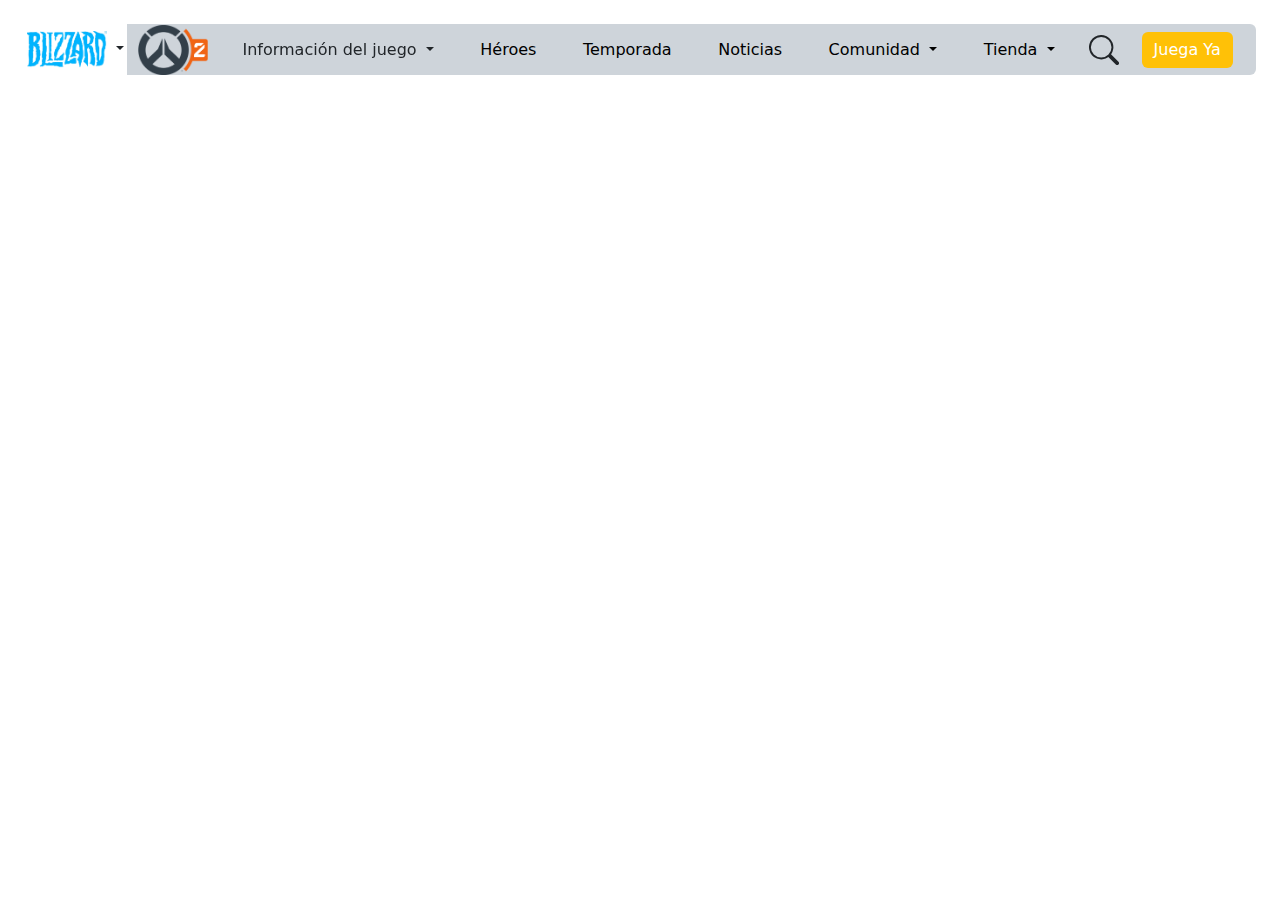
==== index.html @ b902361c "Siguiente modificación del menú, quito bordes y fondos, añado nuevos elementos y redondeo bordes" ====
<!DOCTYPE html>
<html lang="es">
  <head>
    <meta charset="UTF-8" />
    <meta name="viewport" content="width=device-width, initial-scale=1.0" />
    <title>
      Proyecto BootStrap - Página Overwatch 2 - Álvaro Lebrón Guerra
    </title>
    <link rel="stylesheet" href="src/style.css" />
    <link rel="stylesheet" href="src/css/bootstrap.css" />
    <link
      rel="icon"
      href="Media/Overwatch_2_logo.svg(1).png"
      type="image/png"
      sizes="16x16"
    />
    <link rel="preconnect" href="https://fonts.googleapis.com" />
    <link rel="preconnect" href="https://fonts.gstatic.com" crossorigin />
    <link rel="preconnect" href="https://fonts.googleapis.com">
  <link rel="preconnect" href="https://fonts.gstatic.com" crossorigin>
  <link href="https://fonts.googleapis.com/css2?family=Roboto:ital,wght@0,100;0,300;0,400;0,500;0,700;0,900;1,100;1,300;1,400;1,500;1,700;1,900&display=swap" rel="stylesheet">
    <style>
      @import url("https://fonts.googleapis.com/css2?family=Roboto:wght@400;500&display=swap");
    </style>
  </head>
  <body>
    <video
      muted
      loop
      autoplay
      src="/Media/fondo.mp4"
      type="video/mp4"
    ></video>
    <div class="container-fluid">
      <div class="menu m-4 rounded">
        <div class="row">
          <div class="logo col-1 d-flex justify-content-center bg-white rounded-start-2">
            <div class="dropdown d-inline-block">
              <a
                class="btn dropdown-toggle"
                href="#"
                role="button"
                data-bs-toggle="dropdown"
                aria-expanded="false"
              >
                <img
                  src="Media/Blizzard_Logo.png"
                  alt="Logo Blizzard"
                  class="logo1"
                />
              </a>

              <ul class="dropdown-menu">
                <li>
                  <a class="dropdown-item" href="https://www.blizzard.com/"
                    >Visita Blizzard.com</a
                  >
                </li>
                <li>
                  <a class="dropdown-item" href="https://www.blizzard.com/games"
                    >Todos los juegos</a
                  >
                </li>
              </ul>
            </div>
          </div>
          <div
            class="nav col-11 d-flex justify-content-around align-items-center bg-dark-subtle rounded-end-2"
          >
            <div class="logo_OW">
              <img
                src="Media/Overwatch_2_logo.svg(1).png"
                alt="Logo Overwatch"
                width="70px"
              />
            </div>
            <div class="dropdown-center align-items-center">
              <button
                class="btn btn-secondary dropdown-toggle bg-transparent text-dark border-0"
                type="button"
                data-bs-toggle="dropdown"
                aria-expanded="false"
              >
                Información del juego
              </button>
              <ul class="dropdown-menu">
                <li><a class="dropdown-item" href="#">Resumen</a></li>
                <li>
                  <a
                    class="dropdown-item"
                    href="https://overwatch.blizzard.com/media"
                    >Multimedia</a
                  >
                </li>
                <li>
                  <a
                    class="dropdown-item"
                    href="https://overwatch.blizzard.com/news/patch-notes"
                    >Notas del parche</a
                  >
                </li>
              </ul>
            </div>
            <a class="btn btn-primary bg-transparent text-black border-0" href="#" role="button">Héroes</a>
            <a class="btn btn-primary bg-transparent text-black border-0" href="https://overwatch.blizzard.com/es-es/season/" role="button">Temporada</a>
            <a class="btn btn-primary bg-transparent text-black border-0" href="https://overwatch.blizzard.com/es-es/news/" role="button">Noticias</a>
            <div class="dropdown-center">
              <button
                class="btn btn-secondary dropdown-toggle bg-transparent text-black border-0"
                type="button"
                data-bs-toggle="dropdown"
                aria-expanded="false"
              >
                Comunidad
              </button>
              <ul class="dropdown-menu">
                <li>
                  <a
                    class="dropdown-item"
                    href="https://eu.forums.blizzard.com/es/overwatch/"
                    >Foros</a
                  >
                </li>
                <li>
                  <a
                    class="dropdown-item"
                    href="https://overwatch.blizzard.com/search"
                    >perfiles de jugadores</a
                  >
                </li>
                <li><a class="dropdown-item disabled" href="#">ESPORTS</a></li>
                <li>
                  <a
                    class="dropdown-item"
                    href="https://esports.overwatch.com/en-us/news/2024-owcs-emea-na-competitive-details"
                    >Esports de Overwatch 2024</a
                  >
                </li>
              </ul>
            </div>
            <div class="dropdown-center">
              <button
                class="btn btn-secondary dropdown-toggle bg-transparent text-black border-0"
                type="button"
                data-bs-toggle="dropdown"
                aria-expanded="false"
              >
                Tienda
              </button>
              <ul class="dropdown-menu">
                <li><a class="dropdown-item" href="https://gear.blizzard.com/collections/overwatch">Tienda
                  <svg xmlns="http://www.w3.org/2000/svg" width="13" height="13" fill="currentColor" class="bi bi-arrow-up-right" viewBox="0 0 16 16">
                    <path fill-rule="evenodd" d="M14 2.5a.5.5 0 0 0-.5-.5h-6a.5.5 0 0 0 0 1h4.793L2.146 13.146a.5.5 0 0 0 .708.708L13 3.707V8.5a.5.5 0 0 0 1 0z"/>
                  </svg>
                </a></li>
              </ul>
            </div>
            <svg xmlns="http://www.w3.org/2000/svg" width="30" height="30" fill="currentColor" class="bi bi-search" viewBox="0 0 16 16">
              <path d="M11.742 10.344a6.5 6.5 0 1 0-1.397 1.398h-.001q.044.06.098.115l3.85 3.85a1 1 0 0 0 1.415-1.414l-3.85-3.85a1 1 0 0 0-.115-.1zM12 6.5a5.5 5.5 0 1 1-11 0 5.5 5.5 0 0 1 11 0"/>
            </svg>
            <a class="btn btn-primary bg-warning border-0" href="#" role="button">Juega Ya</a>
          </div>
        </div>
      <!-- </div> -->
    </div>
  </body>
  <script src="src/js/bootstrap.bundle.js"></script>
</html>
---- src/style.css ----
*{
    margin: 0;
    padding: 0;
    box-sizing: border-box;
}

.container{
    width: 90%;
}

/* .nav{
    border: 3px solid blue;
}

.logo{
    border: 3px solid red;
} */

.logo1{
    width:5em;
}

.menu{
    background-color: transparent;
    border-radius: 40px;
}

video{
    position: fixed;
    top: 0;
    left: 0;
    min-width: 100%;
    min-height: 100%;
    z-index: -1;
    width: 100%;
}

.roboto-light {
    font-family: "Roboto", sans-serif;
    font-weight: 300;
    font-style: normal;
  }

body{
    font-family: system-ui, -apple-system, BlinkMacSystemFont, 'Segoe UI', Roboto, Oxygen, Ubuntu, Cantarell, 'Open Sans', 'Helvetica Neue', sans-serif;
}
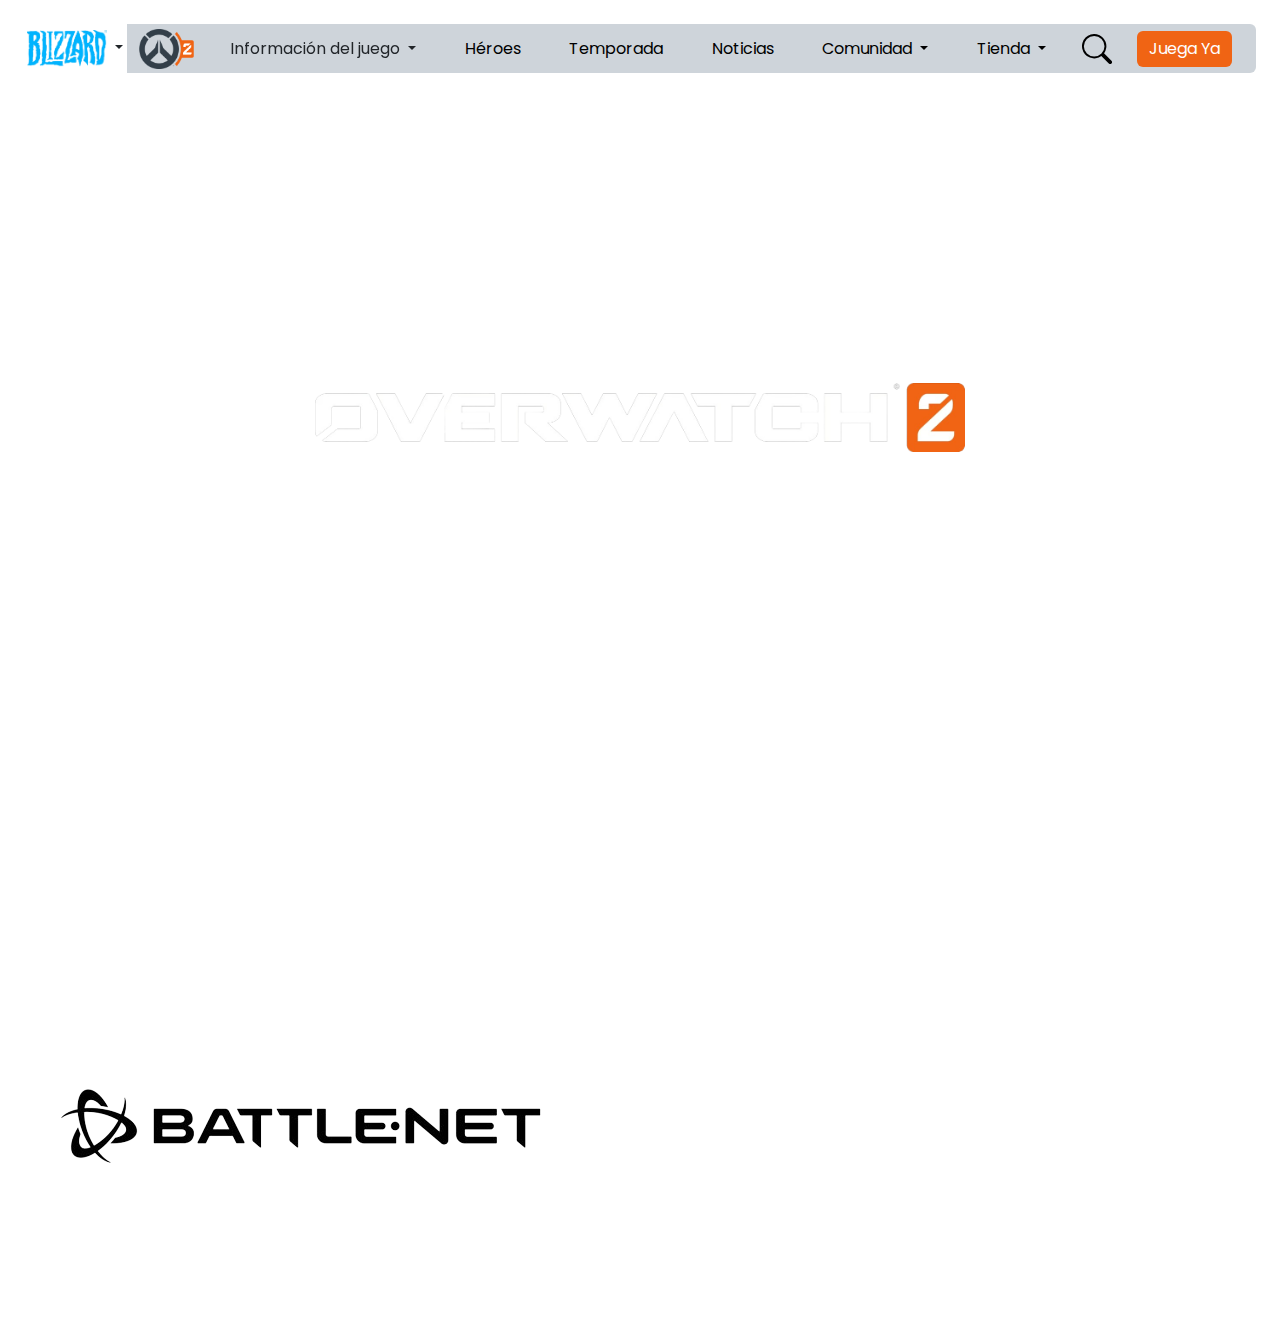
==== commit 9a516d7e: "Termino header y main, en proceso del footer" ====
--- a/index.html
+++ b/index.html
@@ -6,8 +6,8 @@
     <title>
       Proyecto BootStrap - Página Overwatch 2 - Álvaro Lebrón Guerra
     </title>
+    <link rel="stylesheet" href="src/css/bootstrap.css" />
     <link rel="stylesheet" href="src/style.css" />
-    <link rel="stylesheet" href="src/css/bootstrap.css" />
     <link
       rel="icon"
       href="Media/Overwatch_2_logo.svg(1).png"
@@ -16,152 +16,212 @@
     />
     <link rel="preconnect" href="https://fonts.googleapis.com" />
     <link rel="preconnect" href="https://fonts.gstatic.com" crossorigin />
-    <link rel="preconnect" href="https://fonts.googleapis.com">
-  <link rel="preconnect" href="https://fonts.gstatic.com" crossorigin>
-  <link href="https://fonts.googleapis.com/css2?family=Roboto:ital,wght@0,100;0,300;0,400;0,500;0,700;0,900;1,100;1,300;1,400;1,500;1,700;1,900&display=swap" rel="stylesheet">
+    <link rel="preconnect" href="https://fonts.googleapis.com" />
+    <link rel="preconnect" href="https://fonts.gstatic.com" crossorigin />
+    <link
+      href="https://fonts.googleapis.com/css2?family=Roboto:ital,wght@0,100;0,300;0,400;0,500;0,700;0,900;1,100;1,300;1,400;1,500;1,700;1,900&display=swap"
+      rel="stylesheet"
+    />
     <style>
-      @import url("https://fonts.googleapis.com/css2?family=Roboto:wght@400;500&display=swap");
+      @import url("https://fonts.googleapis.com/css2?family=Poppins:ital,wght@0,500;0,700;1,700&display=swap");
     </style>
   </head>
   <body>
-    <video
-      muted
-      loop
-      autoplay
-      src="/Media/fondo.mp4"
-      type="video/mp4"
-    ></video>
+    <video muted loop autoplay src="/Media/fondo.mp4" type="video/mp4"></video>
     <div class="container-fluid">
-      <div class="menu m-4 rounded">
-        <div class="row">
-          <div class="logo col-1 d-flex justify-content-center bg-white rounded-start-2">
-            <div class="dropdown d-inline-block">
+      <div class="menu m-4 rounded sticky-top">
+        <header>
+          <div class="row">
+            <div
+              class="logo col-1 d-flex justify-content-center bg-white rounded-start-2"
+            >
+              <div class="dropdown d-inline-block">
+                <a
+                  class="btn dropdown-toggle border-0"
+                  href="#"
+                  role="button"
+                  data-bs-toggle="dropdown"
+                  aria-expanded="false"
+                >
+                  <img
+                    src="Media/Blizzard_Logo.png"
+                    alt="Logo Blizzard"
+                    class="logo1"
+                  />
+                </a>
+                <ul class="dropdown-menu">
+                  <li>
+                    <a class="dropdown-item" href="https://www.blizzard.com/"
+                      >Visita Blizzard.com</a
+                    >
+                  </li>
+                  <li>
+                    <a class="dropdown-item" href="https://www.blizzard.com/games"
+                      >Todos los juegos</a
+                    >
+                  </li>
+                </ul>
+              </div>
+            </div>
+            <div
+              class="nav col-11 d-flex justify-content-around align-items-center bg-dark-subtle rounded-end-2"
+            >
+              <div class="logo_OW">
+                <img
+                  src="Media/Overwatch_2_logo.svg(1).png"
+                  alt="Logo Overwatch"
+                  width="55px"
+                />
+              </div>
+              <div class="dropdown-center align-items-center">
+                <button
+                  class="fondo btn dropdown-toggle bg-transparent text-dark border-0"
+                  type="button"
+                  data-bs-toggle="dropdown"
+                  aria-expanded="false"
+                >
+                  Información del juego
+                </button>
+                <ul class="dropdown-menu">
+                  <li><a class="dropdown-item" href="#">Resumen</a></li>
+                  <li>
+                    <a
+                      class="dropdown-item"
+                      href="https://overwatch.blizzard.com/media"
+                      >Multimedia</a
+                    >
+                  </li>
+                  <li>
+                    <a
+                      class="dropdown-item"
+                      href="https://overwatch.blizzard.com/news/patch-notes"
+                      >Notas del parche</a
+                    >
+                  </li>
+                </ul>
+              </div>
               <a
-                class="btn dropdown-toggle"
+                class="fondo btn btn-primary bg-transparent text-black border-0"
                 href="#"
                 role="button"
-                data-bs-toggle="dropdown"
-                aria-expanded="false"
+                >Héroes</a
               >
-                <img
-                  src="Media/Blizzard_Logo.png"
-                  alt="Logo Blizzard"
-                  class="logo1"
-                />
+              <a
+                class="fondo btn btn-primary bg-transparent text-black border-0"
+                href="https://overwatch.blizzard.com/es-es/season/"
+                role="button"
+                >Temporada</a
+              >
+              <a
+                class="fondo btn btn-primary bg-transparent text-black border-0"
+                href="https://overwatch.blizzard.com/es-es/news/"
+                role="button"
+                >Noticias</a
+              >
+              <div class="dropdown-center">
+                <button
+                  class="fondo btn dropdown-toggle bg-transparent text-black border-0"
+                  type="button"
+                  data-bs-toggle="dropdown"
+                  aria-expanded="false"
+                >
+                  Comunidad
+                </button>
+                <ul class="dropdown-menu">
+                  <li>
+                    <a
+                      class="dropdown-item"
+                      href="https://eu.forums.blizzard.com/es/overwatch/"
+                      >Foros</a
+                    >
+                  </li>
+                  <li>
+                    <a
+                      class="dropdown-item"
+                      href="https://overwatch.blizzard.com/search"
+                      >perfiles de jugadores</a
+                    >
+                  </li>
+                  <li><a class="dropdown-item disabled" href="#">ESPORTS</a></li>
+                  <li>
+                    <a
+                      class="dropdown-item"
+                      href="https://esports.overwatch.com/en-us/news/2024-owcs-emea-na-competitive-details"
+                      >Esports de Overwatch 2024</a
+                    >
+                  </li>
+                </ul>
+              </div>
+              <div class="dropdown-center">
+                <button
+                  class="fondo btn dropdown-toggle bg-transparent text-black border-0"
+                  type="button"
+                  data-bs-toggle="dropdown"
+                  aria-expanded="false"
+                >
+                  Tienda
+                </button>
+                <ul class="dropdown-menu">
+                  <li>
+                    <a
+                      class="dropdown-item"
+                      href="https://gear.blizzard.com/collections/overwatch"
+                      >Tienda
+                      <svg
+                        xmlns="http://www.w3.org/2000/svg"
+                        width="13"
+                        height="13"
+                        fill="currentColor"
+                        class="bi bi-arrow-up-right"
+                        viewBox="0 0 16 16"
+                      >
+                        <path
+                          fill-rule="evenodd"
+                          d="M14 2.5a.5.5 0 0 0-.5-.5h-6a.5.5 0 0 0 0 1h4.793L2.146 13.146a.5.5 0 0 0 .708.708L13 3.707V8.5a.5.5 0 0 0 1 0z"
+                        />
+                      </svg>
+                    </a>
+                  </li>
+                </ul>
+              </div>
+              <a href="https://overwatch.blizzard.com/es-es/search/">
+                <svg
+                  xmlns="http://www.w3.org/2000/svg"
+                  width="30"
+                  height="30"
+                  fill="currentColor"
+                  class="bi bi-search text-black"
+                  viewBox="0 0 16 16"
+                >
+                  <path
+                    d="M11.742 10.344a6.5 6.5 0 1 0-1.397 1.398h-.001q.044.06.098.115l3.85 3.85a1 1 0 0 0 1.415-1.414l-3.85-3.85a1 1 0 0 0-.115-.1zM12 6.5a5.5 5.5 0 1 1-11 0 5.5 5.5 0 0 1 11 0"
+                  />
+                </svg>
               </a>
-
-              <ul class="dropdown-menu">
-                <li>
-                  <a class="dropdown-item" href="https://www.blizzard.com/"
-                    >Visita Blizzard.com</a
-                  >
-                </li>
-                <li>
-                  <a class="dropdown-item" href="https://www.blizzard.com/games"
-                    >Todos los juegos</a
-                  >
-                </li>
-              </ul>
+              <a class="juega btn border-0 text-white" href="#" role="button">Juega Ya</a>
             </div>
           </div>
-          <div
-            class="nav col-11 d-flex justify-content-around align-items-center bg-dark-subtle rounded-end-2"
-          >
-            <div class="logo_OW">
-              <img
-                src="Media/Overwatch_2_logo.svg(1).png"
-                alt="Logo Overwatch"
-                width="70px"
-              />
-            </div>
-            <div class="dropdown-center align-items-center">
-              <button
-                class="btn btn-secondary dropdown-toggle bg-transparent text-dark border-0"
-                type="button"
-                data-bs-toggle="dropdown"
-                aria-expanded="false"
-              >
-                Información del juego
-              </button>
-              <ul class="dropdown-menu">
-                <li><a class="dropdown-item" href="#">Resumen</a></li>
-                <li>
-                  <a
-                    class="dropdown-item"
-                    href="https://overwatch.blizzard.com/media"
-                    >Multimedia</a
-                  >
-                </li>
-                <li>
-                  <a
-                    class="dropdown-item"
-                    href="https://overwatch.blizzard.com/news/patch-notes"
-                    >Notas del parche</a
-                  >
-                </li>
-              </ul>
-            </div>
-            <a class="btn btn-primary bg-transparent text-black border-0" href="#" role="button">Héroes</a>
-            <a class="btn btn-primary bg-transparent text-black border-0" href="https://overwatch.blizzard.com/es-es/season/" role="button">Temporada</a>
-            <a class="btn btn-primary bg-transparent text-black border-0" href="https://overwatch.blizzard.com/es-es/news/" role="button">Noticias</a>
-            <div class="dropdown-center">
-              <button
-                class="btn btn-secondary dropdown-toggle bg-transparent text-black border-0"
-                type="button"
-                data-bs-toggle="dropdown"
-                aria-expanded="false"
-              >
-                Comunidad
-              </button>
-              <ul class="dropdown-menu">
-                <li>
-                  <a
-                    class="dropdown-item"
-                    href="https://eu.forums.blizzard.com/es/overwatch/"
-                    >Foros</a
-                  >
-                </li>
-                <li>
-                  <a
-                    class="dropdown-item"
-                    href="https://overwatch.blizzard.com/search"
-                    >perfiles de jugadores</a
-                  >
-                </li>
-                <li><a class="dropdown-item disabled" href="#">ESPORTS</a></li>
-                <li>
-                  <a
-                    class="dropdown-item"
-                    href="https://esports.overwatch.com/en-us/news/2024-owcs-emea-na-competitive-details"
-                    >Esports de Overwatch 2024</a
-                  >
-                </li>
-              </ul>
-            </div>
-            <div class="dropdown-center">
-              <button
-                class="btn btn-secondary dropdown-toggle bg-transparent text-black border-0"
-                type="button"
-                data-bs-toggle="dropdown"
-                aria-expanded="false"
-              >
-                Tienda
-              </button>
-              <ul class="dropdown-menu">
-                <li><a class="dropdown-item" href="https://gear.blizzard.com/collections/overwatch">Tienda
-                  <svg xmlns="http://www.w3.org/2000/svg" width="13" height="13" fill="currentColor" class="bi bi-arrow-up-right" viewBox="0 0 16 16">
-                    <path fill-rule="evenodd" d="M14 2.5a.5.5 0 0 0-.5-.5h-6a.5.5 0 0 0 0 1h4.793L2.146 13.146a.5.5 0 0 0 .708.708L13 3.707V8.5a.5.5 0 0 0 1 0z"/>
-                  </svg>
-                </a></li>
-              </ul>
-            </div>
-            <svg xmlns="http://www.w3.org/2000/svg" width="30" height="30" fill="currentColor" class="bi bi-search" viewBox="0 0 16 16">
-              <path d="M11.742 10.344a6.5 6.5 0 1 0-1.397 1.398h-.001q.044.06.098.115l3.85 3.85a1 1 0 0 0 1.415-1.414l-3.85-3.85a1 1 0 0 0-.115-.1zM12 6.5a5.5 5.5 0 1 1-11 0 5.5 5.5 0 0 1 11 0"/>
-            </svg>
-            <a class="btn btn-primary bg-warning border-0" href="#" role="button">Juega Ya</a>
-          </div>
+                </div>
+        </header>
+      <main>
+        <div
+          class="main d-flex flex-column align-items-center justify-content-center"
+          style="height: 90vh"
+        >
+          <img
+            src="Media/Overwatch2.png"
+            class="rounded mx-auto d-block"
+            alt="Overwatch 2"
+            width="650"
+          />
+          <br>
+          <p class="poppins-bold-italic mt-4 fs-1 text-white">UN FUTURO POR EL QUE VALE LA PENA LUCHAR</p>
+          <p class="poppins-medium  fs-5 text-white">ACCIÓN EN EQUIPO • GRATIS</p>
         </div>
-      <!-- </div> -->
+      </main>
+      <footer>
+        <img src="Media/logo_battlenet.png" alt="">
+      </footer>
     </div>
   </body>
   <script src="src/js/bootstrap.bundle.js"></script>
--- a/src/style.css
+++ b/src/style.css
@@ -35,12 +35,34 @@
     width: 100%;
 }
 
-.roboto-light {
-    font-family: "Roboto", sans-serif;
-    font-weight: 300;
+.poppins-bold {
+    font-family: "Poppins", sans-serif;
+    font-weight: 700;
     font-style: normal;
   }
+  
+  .poppins-bold-italic {
+    font-family: "Poppins", sans-serif;
+    font-weight: 700;
+    font-style: italic;
+  }
+  
+  .poppins-medium {
+    font-family: "Poppins", sans-serif;
+    font-weight: 500;
+    font-style: normal;
+  }
+  
 
 body{
-    font-family: system-ui, -apple-system, BlinkMacSystemFont, 'Segoe UI', Roboto, Oxygen, Ubuntu, Cantarell, 'Open Sans', 'Helvetica Neue', sans-serif;
-}+    font-family: "Poppins" !important;
+}
+
+
+.juega{
+    background-color: #F06414 !important;
+}
+
+.fondo:hover{
+    background-color: #C5C4C9 !important;
+}
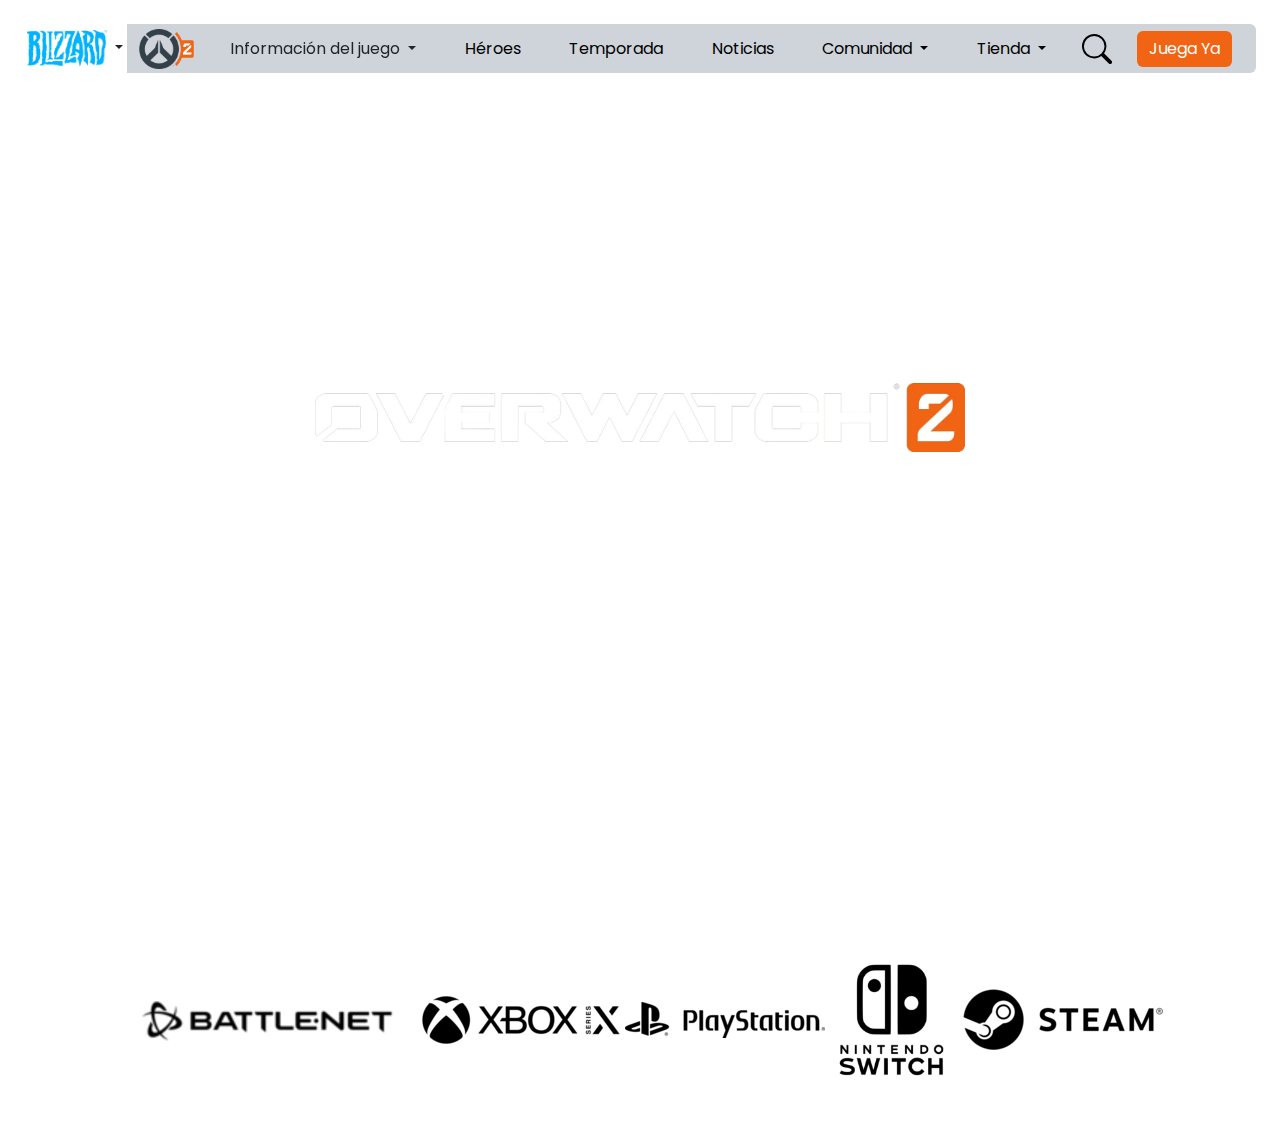
==== commit 813faea1: "Página principal terminada" ====
--- a/index.html
+++ b/index.html
@@ -198,7 +198,7 @@
                   />
                 </svg>
               </a>
-              <a class="juega btn border-0 text-white" href="#" role="button">Juega Ya</a>
+              <a class="juega btn border-0 text-white" href="https://download.battle.net/es-es?product=ow&blzcmp=ow_gamesite" role="button">Juega Ya</a>
             </div>
           </div>
                 </div>
@@ -219,8 +219,12 @@
           <p class="poppins-medium  fs-5 text-white">ACCIÓN EN EQUIPO • GRATIS</p>
         </div>
       </main>
-      <footer>
-        <img src="Media/logo_battlenet.png" alt="">
+      <footer class="text-center">
+          <a href="https://eu.shop.battle.net/es-es/product/overwatch?blzcmp=ow_gamesite"><img src="Media/logo_battlenet.png" alt="Battle.net Logo"></a>
+          <a href="https://www.xbox.com/es-ES/games/store/overwatch-origins-edition/C1C4DZJPBC2V/0001"><img src="Media/xbox_logo.png" alt="Xbox Logo"></a>
+          <a href="https://www.playstation.com/es-es/games/overwatch/"><img src="Media/play_logo.png" alt="Play Station Logo"></a>
+          <a href="https://www.nintendo.com/us/store/products/overwatch-2-switch/"><img src="Media/switch_logo.png" alt="Nintendo Switch Logo" width="130"></a>
+          <a href="https://store.steampowered.com/app/2357570/Overwatch_2/"><img src="Media/steam_logo.png" alt="Steam Logo"></a>
       </footer>
     </div>
   </body>
--- a/src/style.css
+++ b/src/style.css
@@ -66,3 +66,8 @@
 .fondo:hover{
     background-color: #C5C4C9 !important;
 }
+
+
+.juega:hover{
+    background-color: #f39e58 !important;
+}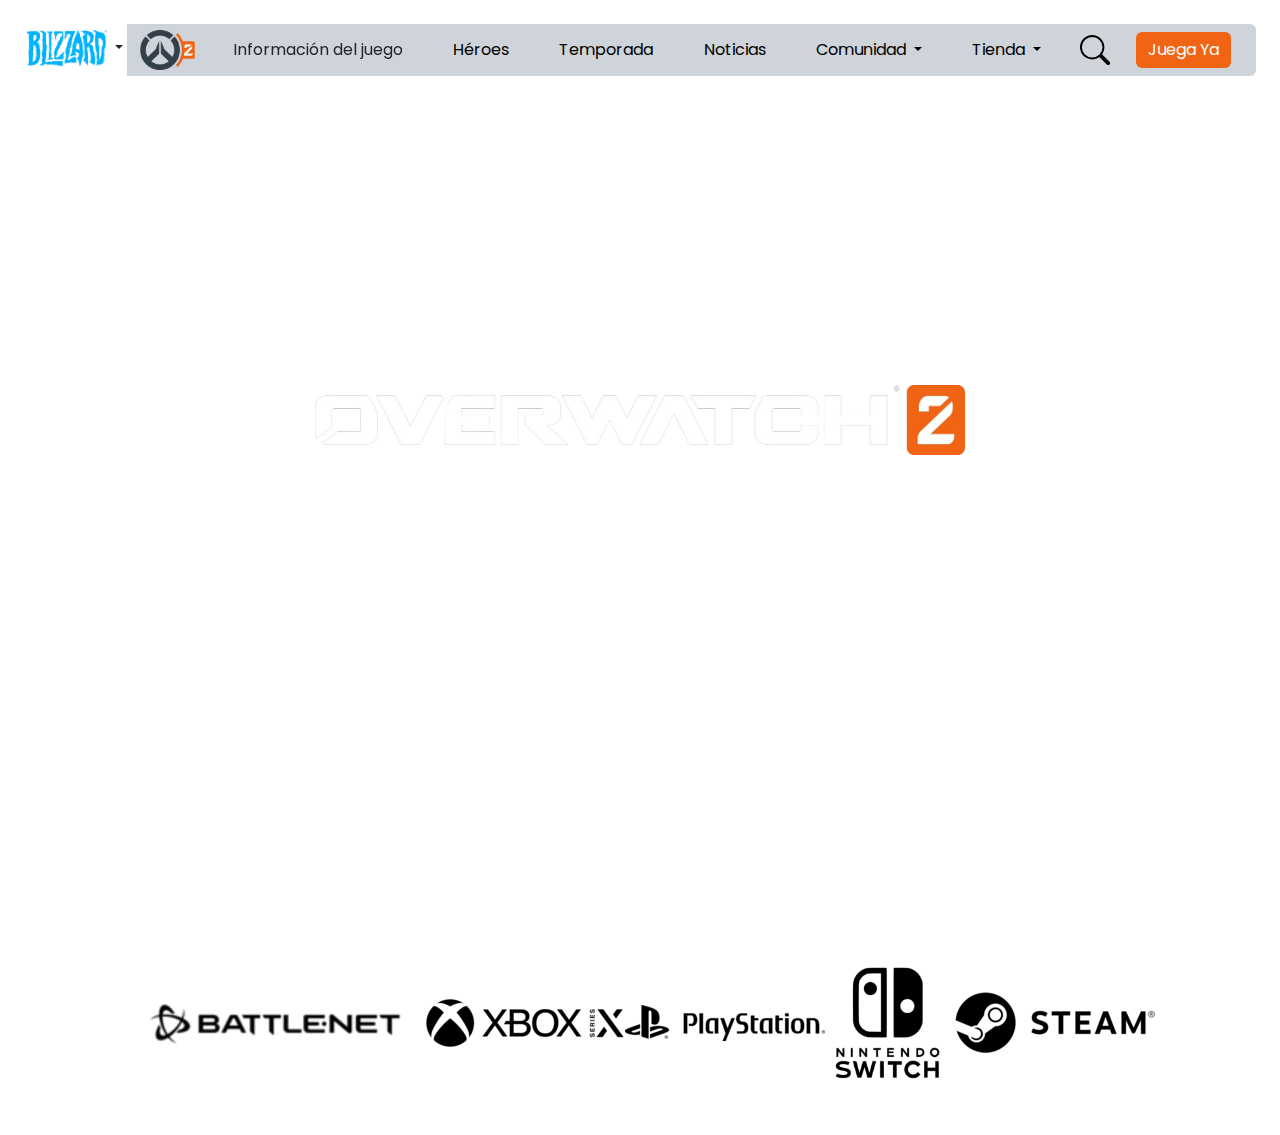
==== commit 6def4345: "Añado puntos de interrupción en página principal" ====
--- a/index.html
+++ b/index.html
@@ -27,13 +27,13 @@
     </style>
   </head>
   <body>
-    <video muted loop autoplay src="/Media/fondo.mp4" type="video/mp4"></video>
+      <video muted loop autoplay src="/Media/fondo.mp4" type="video/mp4"></video>
     <div class="container-fluid">
       <div class="menu m-4 rounded sticky-top">
         <header>
           <div class="row">
             <div
-              class="logo col-1 d-flex justify-content-center bg-white rounded-start-2"
+              class=" logo d-none col-lg-1 d-lg-flex justify-content-center bg-white rounded-start-2"
             >
               <div class="dropdown d-inline-block">
                 <a
@@ -64,9 +64,94 @@
               </div>
             </div>
             <div
-              class="nav col-11 d-flex justify-content-around align-items-center bg-dark-subtle rounded-end-2"
+              class="nav col-12 col-lg-11 d-lg-flex justify-content-around align-items-center bg-dark-subtle rounded-end-2"
             >
-              <div class="logo_OW">
+              <div class="canva d-block justify-content-start d-lg-none">
+                <button class="btn btn-secondary" type="button" data-bs-toggle="offcanvas" data-bs-target="#offcanvasWithBothOptions" aria-controls="offcanvasWithBothOptions"><svg xmlns="http://www.w3.org/2000/svg" width="25" height="25" fill="currentColor" class="bi bi-list" viewBox="0 0 16 16">
+                  <path fill-rule="evenodd" d="M2.5 12a.5.5 0 0 1 .5-.5h10a.5.5 0 0 1 0 1H3a.5.5 0 0 1-.5-.5m0-4a.5.5 0 0 1 .5-.5h10a.5.5 0 0 1 0 1H3a.5.5 0 0 1-.5-.5m0-4a.5.5 0 0 1 .5-.5h10a.5.5 0 0 1 0 1H3a.5.5 0 0 1-.5-.5"/>
+                </svg></button>
+
+              <div class="canvabg offcanvas offcanvas-start" data-bs-scroll="true" tabindex="-1" id="offcanvasWithBothOptions" aria-labelledby="offcanvasWithBothOptionsLabel">
+                <div class="offcanvas-header">
+                  <button type="button" class="btn-close" data-bs-dismiss="offcanvas" aria-label="Close"></button>
+                </div>
+              <div class="offcanvas-header d-flex align-items-center justify-content-center">
+                <a href="http://www.blizzard.com/"><img src="Media/Blizzard_Logo.png" alt="" width="100"></a>
+              </div>
+              <div class="offcanvas-header d-flex align-items-center justify-content-center">
+                <a href="index.html"><img src="Media/ow_logo_breakpoint.avif" alt="" width="400"></a>
+              </div>
+              <div class="offcanvas-body">
+                <div class="accordion" id="accordionPanelsStayOpen1">
+                  <div class="accordion-item">
+                    <h2 class="accordion-header">
+                      <button class="accordion-button canvabg border-0 px-0" type="button" data-bs-toggle="collapse" data-bs-target="#panelsStayOpen-collapse1" aria-expanded="true" aria-controls="panelsStayOpen-collapseOne">
+                        Información del juego
+                      </button>
+                    </h2>
+                    <div id="panelsStayOpen-collapse1" class="accordion-collapse collapse canvabg">
+                      <div class="accordion-body">
+                        <div class="canvaenla"><a href="http://www.example1.com" class="btn btn-link text-black text-decoration-none">Resumen</a></div>
+                        <div class="canvaenla"><a href="http://www.example2.com" class="btn btn-link text-black text-decoration-none">Multimedia</a></div>
+                        <div class="canvaenla"><a href="http://www.example3.com" class="btn btn-link text-black text-decoration-none">Notas del parche</a></div>
+                      </div>
+                    </div>
+                  </div>
+                </div>
+                <div class="canvaenla"><a href="http://www.example1.com" class="btn btn-link text-black text-decoration-none">Héroes</a></div>
+                <div class="canvaenla"><a href="http://www.example2.com" class="btn btn-link text-black text-decoration-none">Temporada</a></div>
+                <div class="canvaenla"><a href="http://www.example3.com" class="btn btn-link text-black text-decoration-none">Noticias</a></div>
+                <!--  -->
+                <div class="accordion" id="accordionPanelsStayOpen2">
+                  <div class="accordion-item">
+                    <h2 class="accordion-header">
+                      <button class="accordion-button canvabg border-0 px-0" type="button" data-bs-toggle="collapse" data-bs-target="#panelsStayOpen-collapse2" aria-expanded="true" aria-controls="panelsStayOpen-collapseOne">
+                        Comunidad
+                      </button>
+                    </h2>
+                    <div id="panelsStayOpen-collapse2" class="accordion-collapse collapse canvabg">
+                      <div class="accordion-body">
+                        <div class="canvaenla"><a href="http://www.example1.com" class="btn btn-link text-black text-decoration-none">Fotos</a></div>
+                        <div class="canvaenla"><a href="http://www.example2.com" class="btn btn-link text-black text-decoration-none">Perfiles de jugadores</a></div>
+                        <div class="canvaenla"><a href="http://www.example3.com" class="btn btn-link text-black text-decoration-none disabled">ESPORTS</a></div>
+                        <div class="canvaenla"><a href="http://www.example3.com" class="btn btn-link text-black text-decoration-none">Esports de Overwatch 2024 </a></div>
+                      </div>
+                    </div>
+                  </div>
+                </div>
+                <!--  -->
+                <div class="accordion" id="accordionPanelsStayOpen3">
+                  <div class="accordion-item">
+                    <h2 class="accordion-header">
+                      <button class="accordion-button canvabg border-0 px-0" type="button" data-bs-toggle="collapse" data-bs-target="#panelsStayOpen-collapse3" aria-expanded="true" aria-controls="panelsStayOpen-collapseOne">
+                        Información del juego
+                      </button>
+                    </h2>
+                    <div id="panelsStayOpen-collapse3" class="accordion-collapse collapse canvabg">
+                      <div class="accordion-body">
+                        <div class="canvaenla"><a href="http://www.example1.com" class="btn btn-link text-black text-decoration-none">Tienda<svg
+                          xmlns="http://www.w3.org/2000/svg"
+                          width="13"
+                          height="13"
+                          fill="currentColor"
+                          class="bi bi-arrow-up-right"
+                          viewBox="0 0 16 16"
+                        >
+                          <path
+                            fill-rule="evenodd"
+                            d="M14 2.5a.5.5 0 0 0-.5-.5h-6a.5.5 0 0 0 0 1h4.793L2.146 13.146a.5.5 0 0 0 .708.708L13 3.707V8.5a.5.5 0 0 0 1 0z"
+                          />
+                        </svg></a></div>
+                      </div>
+                    </div>
+                  </div>
+                </div>
+                <!--  -->
+                <a class="juega2 btn mt-4 border-0 text-white py-3" href="https://download.battle.net/es-es?product=ow&blzcmp=ow_gamesite" role="button">Juega Ya</a>
+              </div>
+            </div>
+              </div>
+              <div class="logo_OW d-none d-lg-flex">
                 <img
                   src="Media/Overwatch_2_logo.svg(1).png"
                   alt="Logo Overwatch"
@@ -75,7 +160,7 @@
               </div>
               <div class="dropdown-center align-items-center">
                 <button
-                  class="fondo btn dropdown-toggle bg-transparent text-dark border-0"
+                  class="fondo btn d-none d-lg-block bg-transparent text-dark border-0"
                   type="button"
                   data-bs-toggle="dropdown"
                   aria-expanded="false"
@@ -101,26 +186,26 @@
                 </ul>
               </div>
               <a
-                class="fondo btn btn-primary bg-transparent text-black border-0"
-                href="#"
+                class="fondo btn d-none d-lg-block bg-transparent text-black border-0"
+                href="heroes.html"
                 role="button"
                 >Héroes</a
               >
               <a
-                class="fondo btn btn-primary bg-transparent text-black border-0"
+                class="fondo btn d-none d-lg-block bg-transparent text-black border-0"
                 href="https://overwatch.blizzard.com/es-es/season/"
                 role="button"
                 >Temporada</a
               >
               <a
-                class="fondo btn btn-primary bg-transparent text-black border-0"
+                class="fondo btn d-none d-lg-block bg-transparent text-black border-0"
                 href="https://overwatch.blizzard.com/es-es/news/"
                 role="button"
                 >Noticias</a
               >
               <div class="dropdown-center">
                 <button
-                  class="fondo btn dropdown-toggle bg-transparent text-black border-0"
+                  class="fondo btn d-none d-lg-block dropdown-toggle bg-transparent text-black border-0"
                   type="button"
                   data-bs-toggle="dropdown"
                   aria-expanded="false"
@@ -154,14 +239,14 @@
               </div>
               <div class="dropdown-center">
                 <button
-                  class="fondo btn dropdown-toggle bg-transparent text-black border-0"
+                  class="fondo btn d-none d-lg-block dropdown-toggle bg-transparent text-black border-0"
                   type="button"
                   data-bs-toggle="dropdown"
                   aria-expanded="false"
                 >
                   Tienda
                 </button>
-                <ul class="dropdown-menu">
+                <ul class=" dropdown-menu">
                   <li>
                     <a
                       class="dropdown-item"
@@ -190,7 +275,7 @@
                   width="30"
                   height="30"
                   fill="currentColor"
-                  class="bi bi-search text-black"
+                  class="bi bi-search text-black d-none d-lg-block"
                   viewBox="0 0 16 16"
                 >
                   <path
@@ -198,7 +283,7 @@
                   />
                 </svg>
               </a>
-              <a class="juega btn border-0 text-white" href="https://download.battle.net/es-es?product=ow&blzcmp=ow_gamesite" role="button">Juega Ya</a>
+              <a class="juega btn mt-2 mb-2 d-lg-flex border-0 text-white" href="https://download.battle.net/es-es?product=ow&blzcmp=ow_gamesite" role="button">Juega Ya</a>
             </div>
           </div>
                 </div>
@@ -219,12 +304,17 @@
           <p class="poppins-medium  fs-5 text-white">ACCIÓN EN EQUIPO • GRATIS</p>
         </div>
       </main>
-      <footer class="text-center">
-          <a href="https://eu.shop.battle.net/es-es/product/overwatch?blzcmp=ow_gamesite"><img src="Media/logo_battlenet.png" alt="Battle.net Logo"></a>
-          <a href="https://www.xbox.com/es-ES/games/store/overwatch-origins-edition/C1C4DZJPBC2V/0001"><img src="Media/xbox_logo.png" alt="Xbox Logo"></a>
-          <a href="https://www.playstation.com/es-es/games/overwatch/"><img src="Media/play_logo.png" alt="Play Station Logo"></a>
-          <a href="https://www.nintendo.com/us/store/products/overwatch-2-switch/"><img src="Media/switch_logo.png" alt="Nintendo Switch Logo" width="130"></a>
-          <a href="https://store.steampowered.com/app/2357570/Overwatch_2/"><img src="Media/steam_logo.png" alt="Steam Logo"></a>
+      <footer class="text-center d-lg-flex flex-row justify-content-center align-items-center">
+          <a href="https://eu.shop.battle.net/es-es/product/overwatch?blzcmp=ow_gamesite"><img src="Media/logo_battlenet.png" alt="Battle.net Logo" class="d-none d-lg-flex"></a>
+          <a href="https://www.xbox.com/es-ES/games/store/overwatch-origins-edition/C1C4DZJPBC2V/0001"><img src="Media/xbox_logo.png" alt="Xbox Logo" class="d-none d-lg-flex"></a>
+          <a href="https://www.playstation.com/es-es/games/overwatch/"><img src="Media/play_logo.png" alt="Play Station Logo" class="d-none d-lg-flex"></a>
+          <a href="https://www.nintendo.com/us/store/products/overwatch-2-switch/"><img src="Media/switch_logo.png" alt="Nintendo Switch Logo" width="130" class="d-none d-lg-flex"></a>
+          <a href="https://store.steampowered.com/app/2357570/Overwatch_2/"><img src="Media/steam_logo.png" alt="Steam Logo" class="d-none d-lg-flex"></a>
+          <a href="https://eu.shop.battle.net/es-es/product/overwatch?blzcmp=ow_gamesite"><img src="Media/blizzard_solo.png" alt="Steam Logo" class="d-lg-none" width="80"></a>
+          <a href="https://www.xbox.com/es-ES/games/store/overwatch-origins-edition/C1C4DZJPBC2V/0001"><img src="Media/xbox_solo.svg" alt="Steam Logo" class=" d-lg-none" width="80"></a>
+          <a href="https://www.playstation.com/es-es/games/overwatch/"><img src="Media/psn_solo.png" alt="Steam Logo" class=" d-lg-none" width="80"></a>
+          <a href="https://www.nintendo.com/us/store/products/overwatch-2-switch/"><img src="Media/switch_solo.svg" alt="Steam Logo" class=" d-lg-none" width="80"></a>
+          <a href="https://store.steampowered.com/app/2357570/Overwatch_2/"><img src="Media/steam_solo.svg" alt="Steam Logo" class=" d-lg-none" width="70"></a>
       </footer>
     </div>
   </body>
--- a/src/style.css
+++ b/src/style.css
@@ -31,6 +31,7 @@
     left: 0;
     min-width: 100%;
     min-height: 100%;
+    object-fit: cover;
     z-index: -1;
     width: 100%;
 }
@@ -63,6 +64,11 @@
     background-color: #F06414 !important;
 }
 
+.juega2{
+    background-color: #F06414 !important;
+    width: 100%;
+}
+
 .fondo:hover{
     background-color: #C5C4C9 !important;
 }
@@ -70,4 +76,35 @@
 
 .juega:hover{
     background-color: #f39e58 !important;
-}+}
+
+
+@media (min-width: 992px) {
+    .principio {
+        justify-content: start !important;
+    }
+}
+
+@media (min-width: 992px) {
+    .medio {
+        justify-content: center !important;
+    }
+}
+
+@media (min-width: 992px) { 
+    .fin {
+        justify-content: end !important;
+    }
+}
+
+.canvabg{
+    background-color: #EBEFF4;
+}
+
+.canvaenla:hover{
+    background-color: #DFE3E8 !important;
+}
+
+a.btn.btn-link {
+    padding-left: 0 !important;
+  }  